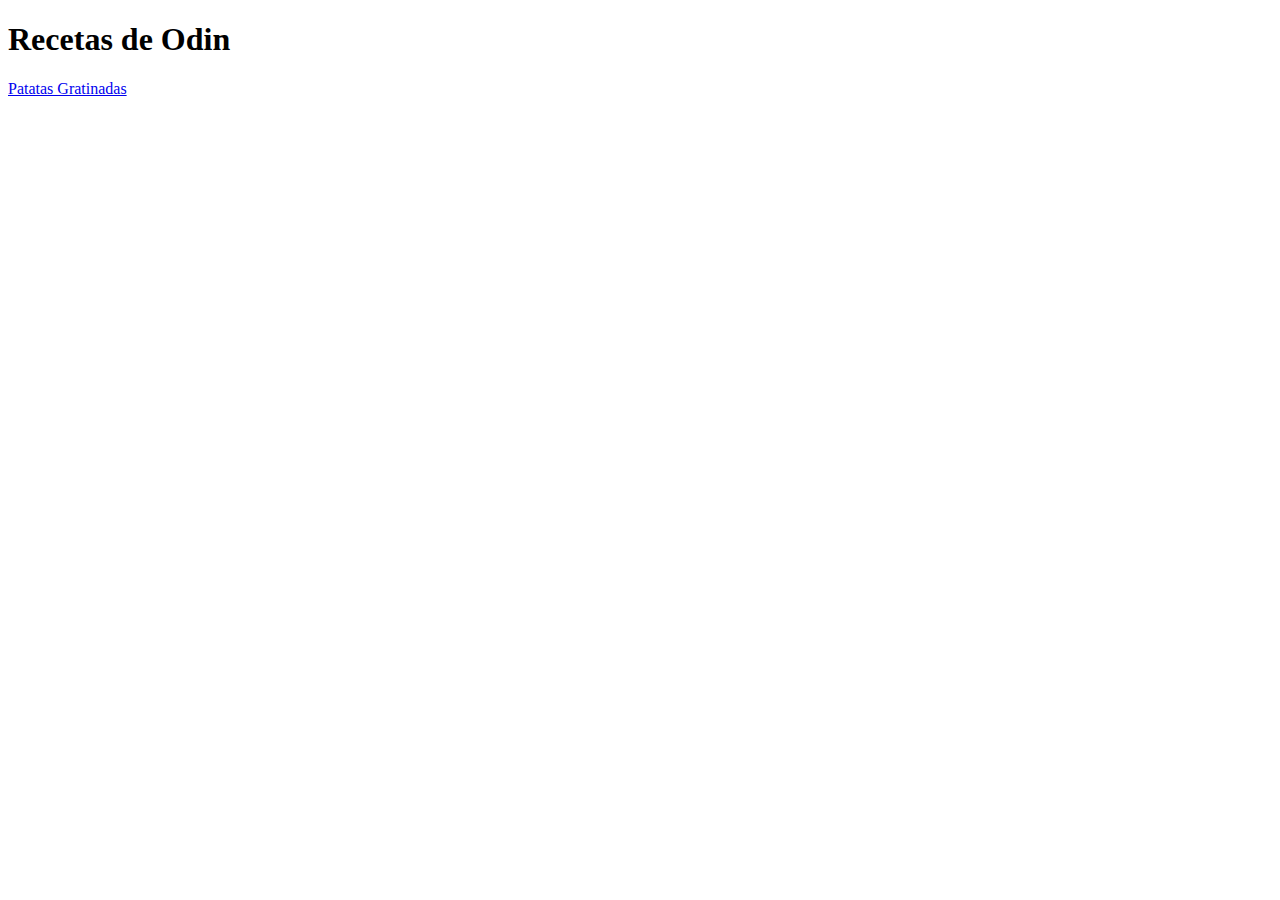
==== index.html @ 8ea01925 "Agregamos index" ====
<!DOCTYPE html>
<html lang="es">
  <head>
    <meta charset="UTF-8" />
    <title>Recetario</title>
  </head>
  <body>
    <h1>Recetas de Odin</h1>
    <a href="./recipes/patatasCremosasGratinadas.html">Patatas Gratinadas</a>
  </body>
</html>
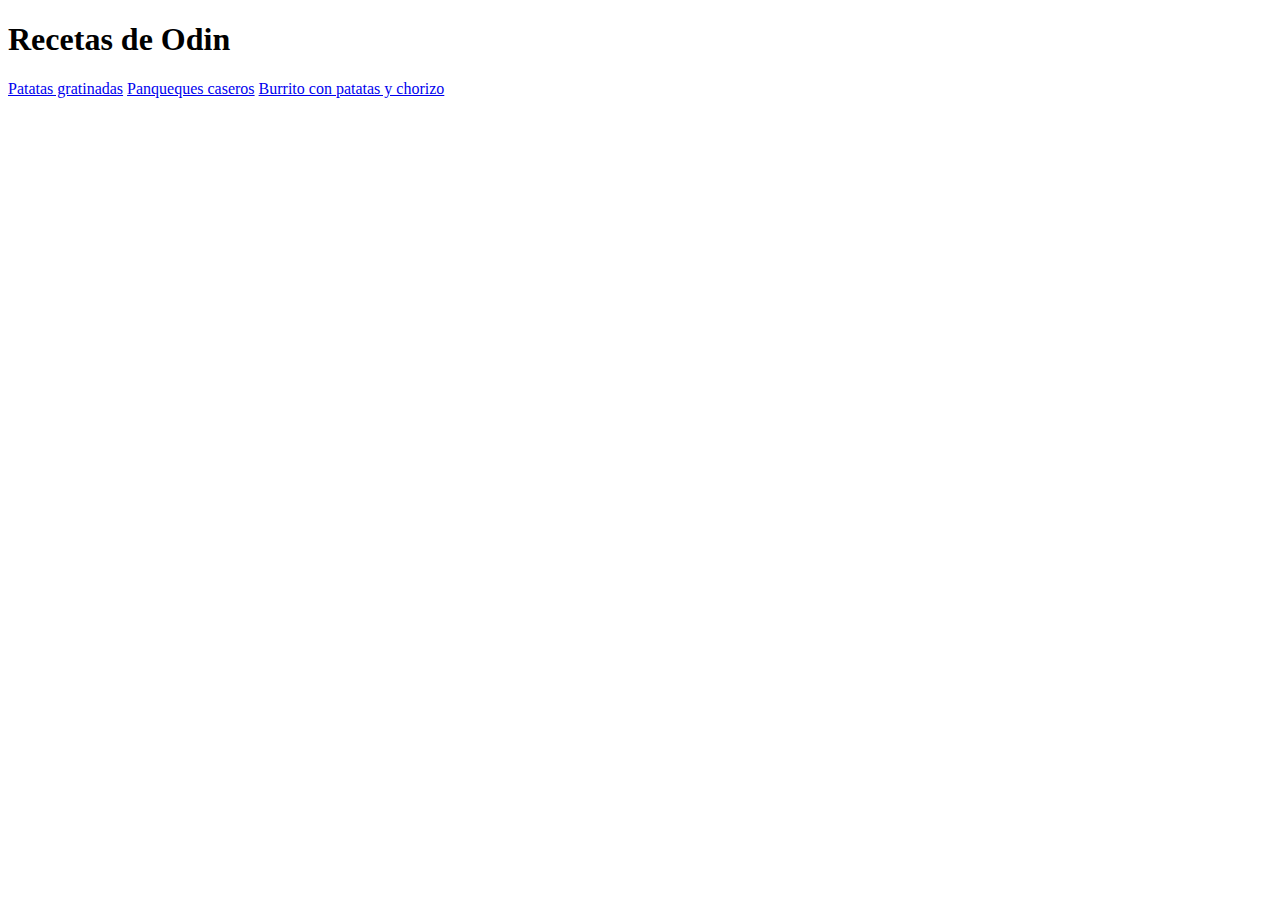
==== commit 02de55ea: "Anexamos los links faltantes al index" ====
--- a/index.html
+++ b/index.html
@@ -6,6 +6,8 @@
   </head>
   <body>
     <h1>Recetas de Odin</h1>
-    <a href="./recipes/patatasCremosasGratinadas.html">Patatas Gratinadas</a>
+    <a href="./recipes/patatasCremosasGratinadas.html">Patatas gratinadas</a>
+    <a href="./recipes/panquequesCaseros.html">Panqueques caseros</a>
+    <a href="./recipes/burritoConPatatasChorizo.html">Burrito con patatas y chorizo</a>
   </body>
 </html>
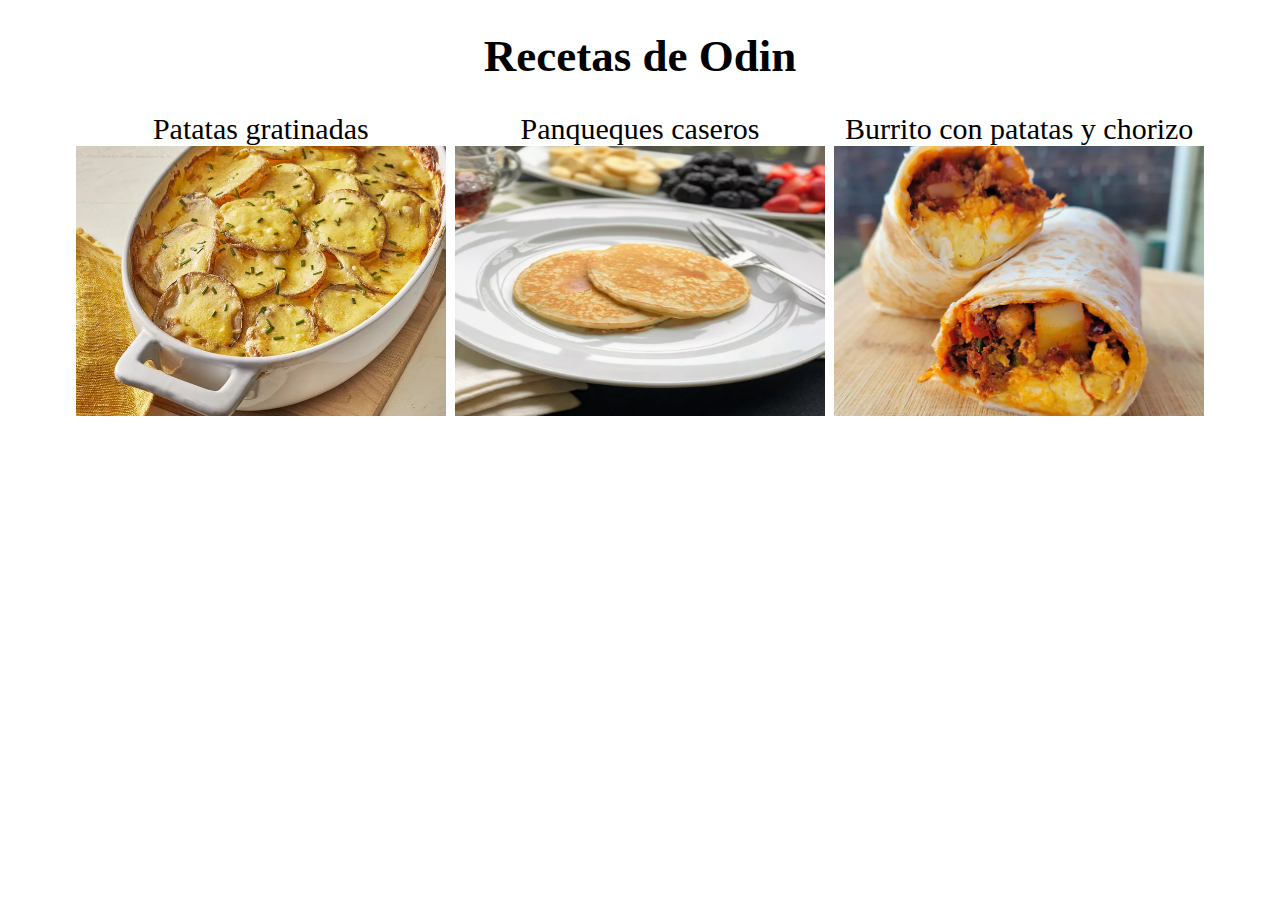
==== commit aadc5231: "Estilizacion del index.html" ====
--- a/index.html
+++ b/index.html
@@ -3,11 +3,33 @@
   <head>
     <meta charset="UTF-8" />
     <title>Recetario</title>
+    <link rel="stylesheet" href="./css/stylesIndex.css" />
   </head>
   <body>
-    <h1>Recetas de Odin</h1>
-    <a href="./recipes/patatasCremosasGratinadas.html">Patatas gratinadas</a>
-    <a href="./recipes/panquequesCaseros.html">Panqueques caseros</a>
-    <a href="./recipes/burritoConPatatasChorizo.html">Burrito con patatas y chorizo</a>
+    <h1 id="title">Recetas de Odin</h1>
+    <div class="container">
+      <div class="cards">
+        <a class="links" href="./recipes/patatasCremosasGratinadas.html"
+          >Patatas gratinadas
+          <img
+            src="./img/patatasGratinadasCremosas.webp"
+            alt="Imagen de patatas cremosas"
+        /></a>
+      </div>
+      <div class="cards">
+        <a class="links" href="./recipes/panquequesCaseros.html"
+          >Panqueques caseros
+          <img src="./img/panquequesCaseros.webp" alt="Imagen de panqueques"
+        /></a>
+      </div>
+      <div class="cards">
+        <a class="links" href="./recipes/burritoConPatatasChorizo.html"
+          >Burrito con patatas y chorizo
+          <img
+            src="./img/burritoPatatasChorizo.webp"
+            alt="Imagen de burrito con patatas y chorizo"
+        /></a>
+      </div>
+    </div>
   </body>
 </html>
--- a/css/stylesIndex.css
+++ b/css/stylesIndex.css
@@ -0,0 +1,31 @@
+*{
+    font-family: 'Times New Roman', Times, serif;
+}
+
+#title{
+    font-size: 45px;
+    text-align: center;
+}
+
+.container{
+    text-align: center;
+    display: flex;
+    justify-content: center;
+    align-items: center;
+}
+
+.container .cards{
+    width: 30%;
+    height: auto;
+}
+
+.container .cards .links{
+    color: #000000;
+    text-decoration: none;
+    font-size: 30px;
+}
+
+.container .cards img {
+    width: 370px;
+    height: 270px;
+}
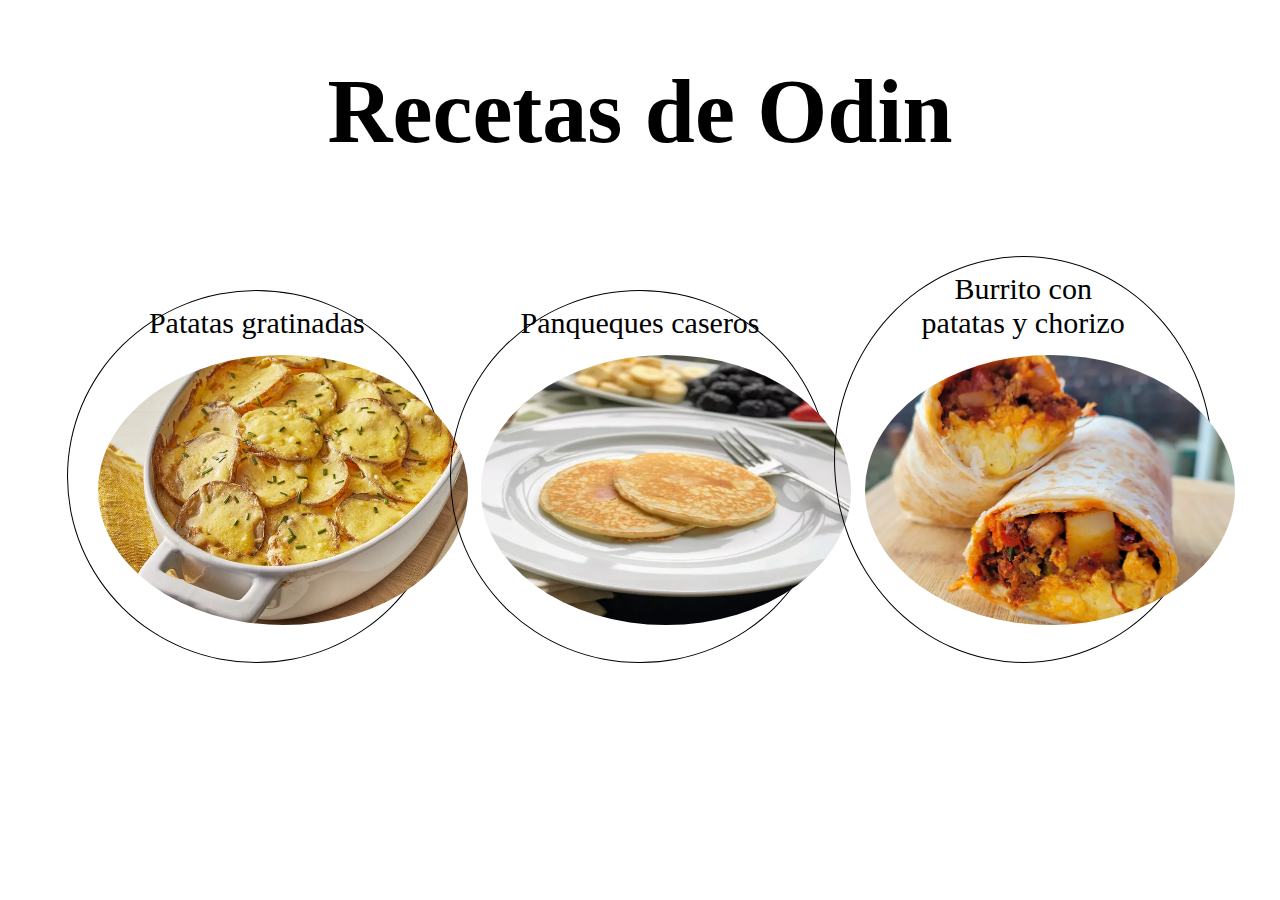
==== commit d59169fc: "Agregamos estilos mas avanzados" ====
--- a/index.html
+++ b/index.html
@@ -24,7 +24,7 @@
       </div>
       <div class="cards">
         <a class="links" href="./recipes/burritoConPatatasChorizo.html"
-          >Burrito con patatas y chorizo
+          >Burrito con <br/> patatas y chorizo
           <img
             src="./img/burritoPatatasChorizo.webp"
             alt="Imagen de burrito con patatas y chorizo"
--- a/css/stylesIndex.css
+++ b/css/stylesIndex.css
@@ -1,22 +1,25 @@
 *{
     font-family: 'Times New Roman', Times, serif;
+    box-sizing: border-box;
 }
 
 #title{
     font-size: 45px;
     text-align: center;
+    height: 15vh;
+    font-size: 10vh;
 }
 
 .container{
     text-align: center;
-    display: flex;
-    justify-content: center;
-    align-items: center;
 }
 
 .container .cards{
     width: 30%;
-    height: auto;
+    display: inline-block;
+    border: 1px solid black;
+    border-radius: 50%;
+    padding: 15px;
 }
 
 .container .cards .links{
@@ -26,6 +29,8 @@
 }
 
 .container .cards img {
+    margin: 15px;
     width: 370px;
     height: 270px;
+    border-radius: 50%;
 }
